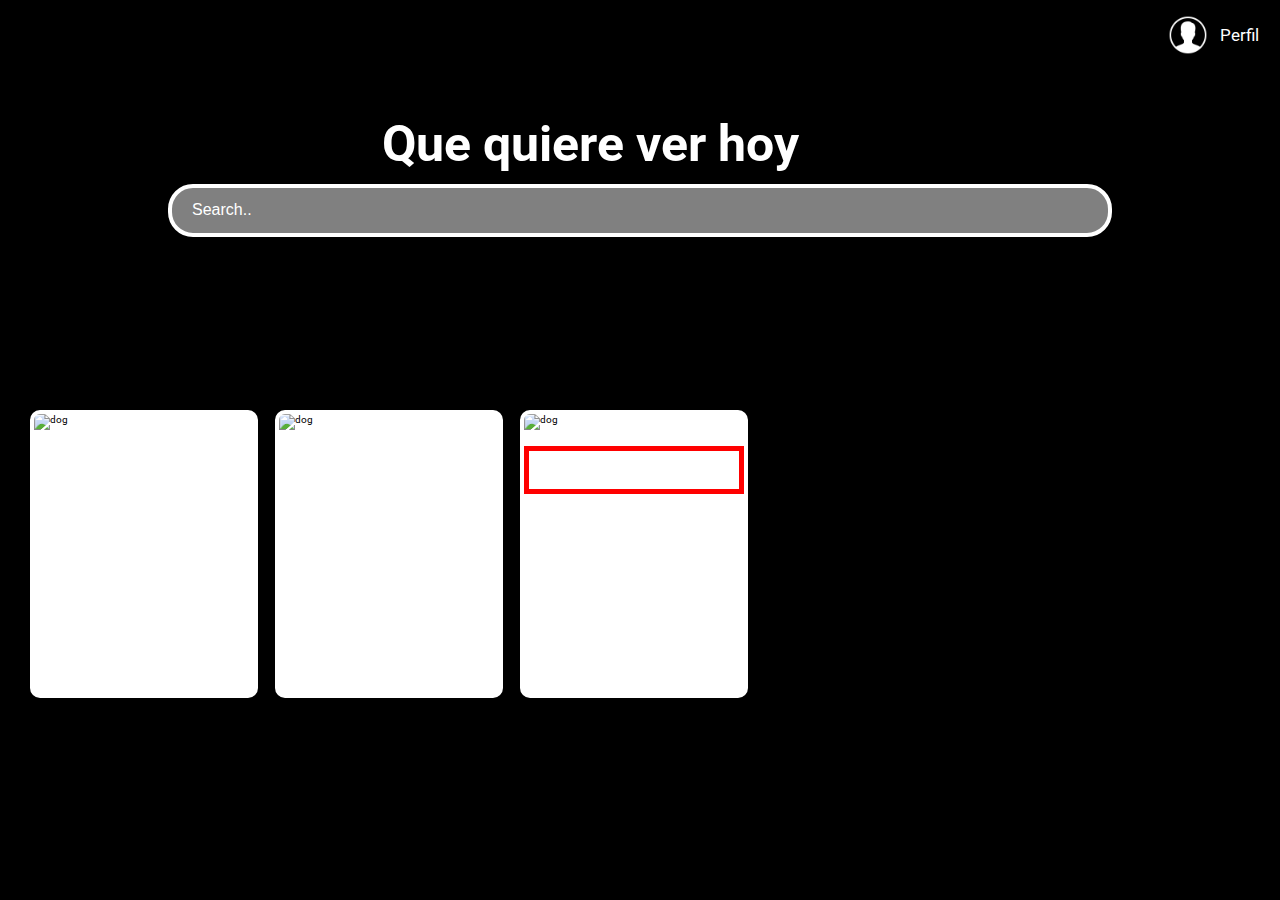
==== header.html @ 086f69c9 "registro ready" ====
<!DOCTYPE html>
<html>
<head>
    <meta charset='utf-8'>
    <meta http-equiv='X-UA-Compatible' content='IE=edge'>
    <title>Page Title</title>
    <meta name='viewport' content='width=device-width, initial-scale=1'>
    <link rel='stylesheet' type='text/css' media='screen' href='main.css'>
    <script src='main.js'></script>
    <link rel="preconnect" href="https://fonts.gstatic.com">
    <link href="https://fonts.googleapis.com/css2?family=Roboto&display=swap" rel="stylesheet"> 
    <style>
        *
        {
            margin:0;
            padding:0;
            
        }
        html{
            font-size: 62.5%;
        }
        body
        {
            background-color: black;
            font-family: 'Roboto', sans-serif;
        }
        header {
            width: 100%;
            background-color: 9266F7;
            height: 7rem;
            font-size:1.3rem;
    width: 100%;
  
    display:flex;
    justify-content: space-between;
    align-items: center;
            
        }
        header img {
            width: 6rem;
            padding:1.2rem;
            
        }
        .header__perfil{
          margin: 0;
          margin-right: 8px;
         display: flex;
         align-items: center;
         cursor: pointer;  
         font-size: 2rem;
        }
        .header__perfil p
        {
            color: white;
            font-size: 1.7rem;
        }
        .header__perfil img{
            width: 4rem;
            height: 4rem;
        }
        .header__menu
        {
            
            text-align: right;
            display: flex;
            justify-content: space-between;
            margin-right: 1%;
        }
        .header__menu--ul li
        {
            margin: 1rem 0;
            
        }
        .header__menu--ul li a
        {
            text-decoration: none;
           
            color: white;
        }
        .header__menu ul
        {
            display: none;
            list-style: none;
            padding:0px;
            position: absolute;
            width: 100px;
            text-align: right;
            margin: 5rem 0px 0px 0rem;
            font-size: 1.6rem;
        }
        .header__menu:hover ul, ul:hover {
         display: block;
        }
        .header__menu--ul li a:hover
        {
            text-decoration: underline;
            color: white;
        }
    </style>
</head>
<body>
    <header>

        <img src="https://cdn.worldvectorlogo.com/logos/world-of-warcraft.svg" alt="">
   <div class="header__menu">
    
    
    
    <div class="header__perfil">
        <img src="/user-icon.png" alt="">
        <p>Perfil</p>

    </div>

        <ul class="header__menu--ul">
        <li><a href="/">Cuenta</a></li>
        <li><a href="/">Cerrar Sesión</a></li>
        </ul>
   </div>
    </header>
    <section class="main">
        <h2 class="main__title"> Que quiere ver hoy</h2>
        <input type="text" placeholder="Search.."  class="main-search">
        
    </section>
    <section class="carousel">
        <div class="carousel-main">
        
        <div class="carousel-item">
            <img src="https://images.pexels.com/photos/5706422/pexels-photo-5706422.jpeg?cs=srgb&dl=pexels-karolina-grabowska-5706422.jpg&fm=jpg" alt="dog" class="carousel-item_img" >
            <div class="carousel-item__details">
            </div>
            <div></div>
        </div>
        <div class="carousel-item"> <img src="https://images.pexels.com/photos/1693362/pexels-photo-1693362.jpeg?cs=srgb&dl=pexels-doug-brown-1693362.jpg&fm=jpg" alt="dog" class="carousel-item_img" >
            <div class="carousel-item__details">

            </div>
        <div>

            </div>
        </div>
            
            <div class="carousel-item">  
                <img src="https://images.pexels.com/photos/3206153/pexels-photo-3206153.jpeg?auto=compress&cs=tinysrgb&dpr=2&h=750&w=1260" alt="dog" class="carousel-item_img" >
                <div class="carousel-item__details">
                   <img src="https://raw.githubusercontent.com/teffcode/Platzi-Frontend-Dev/master/assets/play-icon.png" alt="more">
                   <img src="https://raw.githubusercontent.com/teffcode/Platzi-Frontend-Dev/master/assets/plus-icon.png" alt="play"> 
                </div>
                <div class="textos">
                    <p class="carousel-item__p">parrafo</p>
                    <p class="carousel-item__p">loremsito dsad</p>
                </div></div>
      

        </div>
    </section>
</body>
</html>
---- main.css ----
.main{
  
    display:flex;
    justify-content:center;
    height: 20rem;
    align-items:center;
    flex-direction:column;
    margin-bottom: 11rem;

}
.main__title
{   
    color: white;
   
    width: 90%;
    height: 8rem;
    display: flex;
    text-align: center;
    align-items: center;
    justify-content: center;
    font-size: 5rem;
    margin-right: 10rem;
}
.main-search
{
    border: .4rem solid white;
    border-radius: 2.5rem;
    width: 70%;
    height: 4.5rem;
    display: flex;
  
    padding: 0 2rem;
    align-items:center;
    background-color: gray;
}
::placeholder
{
    color: white;
    font-size: 1.6rem;
}
.main-search:focus
{
    outline: none;

    -webkit-box-shadow: none;
    box-shadow: none;
}
.carousel{
    
  
    padding: 3rem;

    position: relative;

}
.carousel-main
{
   white-space: nowrap;
   display: flex;
    
}
.carousel-item
{
    background-color: white;
    width: 22rem;
    border-radius: 1rem;
    height: 28rem;
    border: .4rem solid white;
    display: inline-block;
    margin-right: 1.7rem;
    overflow: hidden;
    transition: 350ms all;
    transform-origin: center left;
}
.carousel-item:hover ~ .carousel-item {
    transform: translate3d(100px, 0, 0);
  }
  .carousel-main:hover .carousel-item {
    opacity: 0.2;
  }
  .carousel-main:hover .carousel-item:hover {
    transform: scale(1.5);
    opacity: 1;
  }
  .carousel-item_img
  {
      width: 23rem;
      height: 28.2rem;
  }

  .carousel-item__details
  {
    
      position: relative;
      bottom: 9rem;
      left: 1rem;
      cursor: pointer;
  }
  .carousel-item__details img 
  {
    width: 4rem;
  }
  .textos
  {
      position: relative;
      border: 5px solid red;
      display: flex;
      flex-direction: column;
  }
  .carousel-item__p
  {
      font-size: 1.6rem;
      color: white;
       padding: 0.5 1rem;
      position: relative;
      bottom: 9rem;
  }
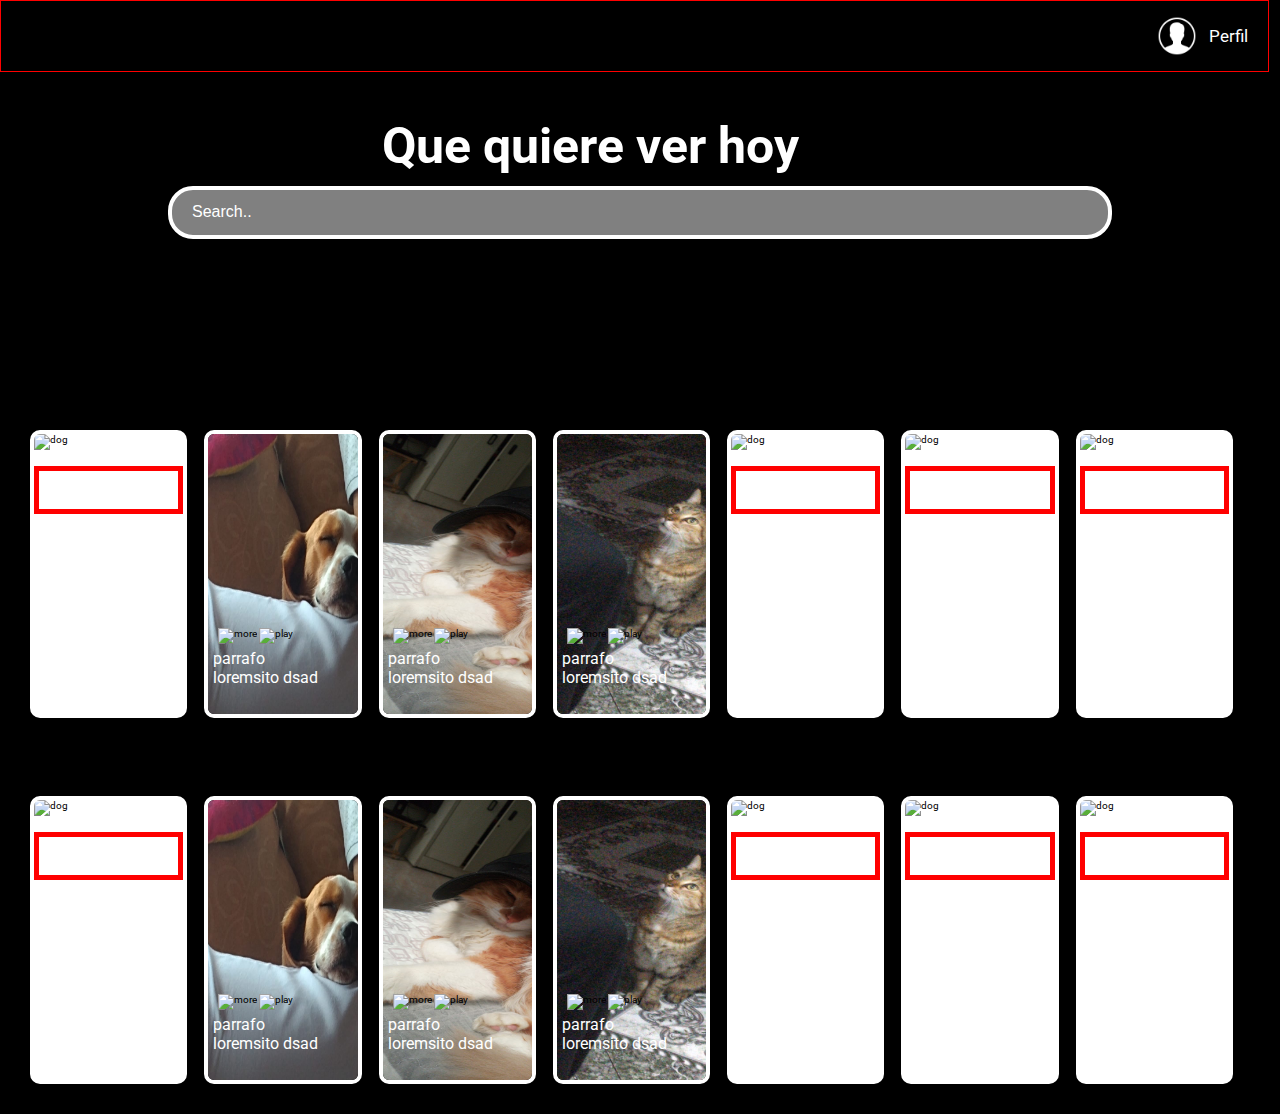
==== commit 63555fc3: "deberia de hacer mas cambios" ====
--- a/header.html
+++ b/header.html
@@ -25,16 +25,16 @@
             font-family: 'Roboto', sans-serif;
         }
         header {
-            width: 100%;
+            width: 99%;
             background-color: 9266F7;
             height: 7rem;
             font-size:1.3rem;
-    width: 100%;
-  
-    display:flex;
-    justify-content: space-between;
-    align-items: center;
-            
+            
+            display:flex;
+            justify-content: space-between;
+            align-items: center;
+            background-color: black;
+            border: 1px solid red;
         }
         header img {
             width: 6rem;
@@ -123,24 +123,63 @@
         <input type="text" placeholder="Search.."  class="main-search">
         
     </section>
+    <section class="lista-h2">
+        <h2>Mi lista</h2>
+    </section>
     <section class="carousel">
-        <div class="carousel-main">
+    <div class="carousel-main">
         
         <div class="carousel-item">
             <img src="https://images.pexels.com/photos/5706422/pexels-photo-5706422.jpeg?cs=srgb&dl=pexels-karolina-grabowska-5706422.jpg&fm=jpg" alt="dog" class="carousel-item_img" >
             <div class="carousel-item__details">
-            </div>
-            <div></div>
+                <img src="https://raw.githubusercontent.com/teffcode/Platzi-Frontend-Dev/master/assets/play-icon.png" alt="more">
+                <img src="https://raw.githubusercontent.com/teffcode/Platzi-Frontend-Dev/master/assets/plus-icon.png" alt="play"> 
+               
+            </div>
+            <div class="textos">
+                <p class="carousel-item__p">parrafo</p>
+                <p class="carousel-item__p">loremsito dsad</p>
+            </div>
+          
+            
         </div>
-        <div class="carousel-item"> <img src="https://images.pexels.com/photos/1693362/pexels-photo-1693362.jpeg?cs=srgb&dl=pexels-doug-brown-1693362.jpg&fm=jpg" alt="dog" class="carousel-item_img" >
+        <div class="carousel-item"> 
+            <img src="WhatsApp Image 2020-11-21 at 7.33.56 PM.jpeg" alt="dog" class="carousel-item_img" >
             <div class="carousel-item__details">
-
+                <img src="https://raw.githubusercontent.com/teffcode/Platzi-Frontend-Dev/master/assets/play-icon.png" alt="more">
+                <img src="https://raw.githubusercontent.com/teffcode/Platzi-Frontend-Dev/master/assets/plus-icon.png" alt="play"> 
+            </div>
+            <div class="textos">
+                <p class="carousel-item__p">parrafo</p>
+                <p class="carousel-item__p">loremsito dsad</p>
             </div>
         <div>
 
             </div>
         </div>
             
+        <div class="carousel-item">  
+                <img src="WhatsApp Image 2020-11-21 at 7.33.59 PM.jpeg" alt="dog" class="carousel-item_img" >
+                <div class="carousel-item__details">
+                   <img src="https://raw.githubusercontent.com/teffcode/Platzi-Frontend-Dev/master/assets/play-icon.png" alt="more">
+                   <img src="https://raw.githubusercontent.com/teffcode/Platzi-Frontend-Dev/master/assets/plus-icon.png" alt="play"> 
+                </div>
+                <div class="textos">
+                    <p class="carousel-item__p">parrafo</p>
+                    <p class="carousel-item__p">loremsito dsad</p>
+                </div>
+        </div>
+        <div class="carousel-item">  
+            <img src="WhatsApp Image 2020-11-21 at 7.35.31 PM.jpeg" alt="dog" class="carousel-item_img" >
+            <div class="carousel-item__details">
+               <img src="https://raw.githubusercontent.com/teffcode/Platzi-Frontend-Dev/master/assets/play-icon.png" alt="more">
+               <img src="https://raw.githubusercontent.com/teffcode/Platzi-Frontend-Dev/master/assets/plus-icon.png" alt="play"> 
+            </div>
+            <div class="textos">
+                <p class="carousel-item__p">parrafo</p>
+                <p class="carousel-item__p">loremsito dsad</p>
+            </div>
+        </div>   
             <div class="carousel-item">  
                 <img src="https://images.pexels.com/photos/3206153/pexels-photo-3206153.jpeg?auto=compress&cs=tinysrgb&dpr=2&h=750&w=1260" alt="dog" class="carousel-item_img" >
                 <div class="carousel-item__details">
@@ -150,10 +189,129 @@
                 <div class="textos">
                     <p class="carousel-item__p">parrafo</p>
                     <p class="carousel-item__p">loremsito dsad</p>
-                </div></div>
+                </div>
+            </div>
+            <div class="carousel-item">  
+                <img src="https://images.pexels.com/photos/3206153/pexels-photo-3206153.jpeg?auto=compress&cs=tinysrgb&dpr=2&h=750&w=1260" alt="dog" class="carousel-item_img" >
+                <div class="carousel-item__details">
+                   <img src="https://raw.githubusercontent.com/teffcode/Platzi-Frontend-Dev/master/assets/play-icon.png" alt="more">
+                   <img src="https://raw.githubusercontent.com/teffcode/Platzi-Frontend-Dev/master/assets/plus-icon.png" alt="play"> 
+                </div>
+                <div class="textos">
+                    <p class="carousel-item__p">parrafo</p>
+                    <p class="carousel-item__p">loremsito dsad</p>
+                </div>
+            </div>
+            <div class="carousel-item">  
+                <img src="https://images.pexels.com/photos/3206153/pexels-photo-3206153.jpeg?auto=compress&cs=tinysrgb&dpr=2&h=750&w=1260" alt="dog" class="carousel-item_img" >
+                <div class="carousel-item__details">
+                   <img src="https://raw.githubusercontent.com/teffcode/Platzi-Frontend-Dev/master/assets/play-icon.png" alt="more">
+                   <img src="https://raw.githubusercontent.com/teffcode/Platzi-Frontend-Dev/master/assets/plus-icon.png" alt="play"> 
+                </div>
+                <div class="textos">
+                    <p class="carousel-item__p">parrafo</p>
+                    <p class="carousel-item__p">loremsito dsad</p>
+                </div>
+            </div>   
+    </div>      
       
 
-        </div>
+       
     </section>
+    <section class="lista-h2">
+        <h2>Mi lista</h2>
+    </section>
+    <section class="carousel">
+        <div class="carousel-main">
+            
+            <div class="carousel-item">
+                <img src="https://images.pexels.com/photos/5706422/pexels-photo-5706422.jpeg?cs=srgb&dl=pexels-karolina-grabowska-5706422.jpg&fm=jpg" alt="dog" class="carousel-item_img" >
+                <div class="carousel-item__details">
+                    <img src="https://raw.githubusercontent.com/teffcode/Platzi-Frontend-Dev/master/assets/play-icon.png" alt="more">
+                    <img src="https://raw.githubusercontent.com/teffcode/Platzi-Frontend-Dev/master/assets/plus-icon.png" alt="play"> 
+                   
+                </div>
+                <div class="textos">
+                    <p class="carousel-item__p">parrafo</p>
+                    <p class="carousel-item__p">loremsito dsad</p>
+                </div>
+              
+                
+            </div>
+            <div class="carousel-item"> 
+                <img src="WhatsApp Image 2020-11-21 at 7.33.56 PM.jpeg" alt="dog" class="carousel-item_img" >
+                <div class="carousel-item__details">
+                    <img src="https://raw.githubusercontent.com/teffcode/Platzi-Frontend-Dev/master/assets/play-icon.png" alt="more">
+                    <img src="https://raw.githubusercontent.com/teffcode/Platzi-Frontend-Dev/master/assets/plus-icon.png" alt="play"> 
+                </div>
+                <div class="textos">
+                    <p class="carousel-item__p">parrafo</p>
+                    <p class="carousel-item__p">loremsito dsad</p>
+                </div>
+            <div>
+    
+                </div>
+            </div>
+                
+            <div class="carousel-item">  
+                    <img src="WhatsApp Image 2020-11-21 at 7.33.59 PM.jpeg" alt="dog" class="carousel-item_img" >
+                    <div class="carousel-item__details">
+                       <img src="https://raw.githubusercontent.com/teffcode/Platzi-Frontend-Dev/master/assets/play-icon.png" alt="more">
+                       <img src="https://raw.githubusercontent.com/teffcode/Platzi-Frontend-Dev/master/assets/plus-icon.png" alt="play"> 
+                    </div>
+                    <div class="textos">
+                        <p class="carousel-item__p">parrafo</p>
+                        <p class="carousel-item__p">loremsito dsad</p>
+                    </div>
+            </div>
+            <div class="carousel-item">  
+                <img src="WhatsApp Image 2020-11-21 at 7.35.31 PM.jpeg" alt="dog" class="carousel-item_img" >
+                <div class="carousel-item__details">
+                   <img src="https://raw.githubusercontent.com/teffcode/Platzi-Frontend-Dev/master/assets/play-icon.png" alt="more">
+                   <img src="https://raw.githubusercontent.com/teffcode/Platzi-Frontend-Dev/master/assets/plus-icon.png" alt="play"> 
+                </div>
+                <div class="textos">
+                    <p class="carousel-item__p">parrafo</p>
+                    <p class="carousel-item__p">loremsito dsad</p>
+                </div>
+            </div>   
+                <div class="carousel-item">  
+                    <img src="https://images.pexels.com/photos/3206153/pexels-photo-3206153.jpeg?auto=compress&cs=tinysrgb&dpr=2&h=750&w=1260" alt="dog" class="carousel-item_img" >
+                    <div class="carousel-item__details">
+                       <img src="https://raw.githubusercontent.com/teffcode/Platzi-Frontend-Dev/master/assets/play-icon.png" alt="more">
+                       <img src="https://raw.githubusercontent.com/teffcode/Platzi-Frontend-Dev/master/assets/plus-icon.png" alt="play"> 
+                    </div>
+                    <div class="textos">
+                        <p class="carousel-item__p">parrafo</p>
+                        <p class="carousel-item__p">loremsito dsad</p>
+                    </div>
+                </div>
+                <div class="carousel-item">  
+                    <img src="https://images.pexels.com/photos/3206153/pexels-photo-3206153.jpeg?auto=compress&cs=tinysrgb&dpr=2&h=750&w=1260" alt="dog" class="carousel-item_img" >
+                    <div class="carousel-item__details">
+                       <img src="https://raw.githubusercontent.com/teffcode/Platzi-Frontend-Dev/master/assets/play-icon.png" alt="more">
+                       <img src="https://raw.githubusercontent.com/teffcode/Platzi-Frontend-Dev/master/assets/plus-icon.png" alt="play"> 
+                    </div>
+                    <div class="textos">
+                        <p class="carousel-item__p">parrafo</p>
+                        <p class="carousel-item__p">loremsito dsad</p>
+                    </div>
+                </div>
+                <div class="carousel-item">  
+                    <img src="https://images.pexels.com/photos/3206153/pexels-photo-3206153.jpeg?auto=compress&cs=tinysrgb&dpr=2&h=750&w=1260" alt="dog" class="carousel-item_img" >
+                    <div class="carousel-item__details">
+                       <img src="https://raw.githubusercontent.com/teffcode/Platzi-Frontend-Dev/master/assets/play-icon.png" alt="more">
+                       <img src="https://raw.githubusercontent.com/teffcode/Platzi-Frontend-Dev/master/assets/plus-icon.png" alt="play"> 
+                    </div>
+                    <div class="textos">
+                        <p class="carousel-item__p">parrafo</p>
+                        <p class="carousel-item__p">loremsito dsad</p>
+                    </div>
+                </div>   
+        </div>      
+          
+    
+           
+        </section>
 </body>
 </html>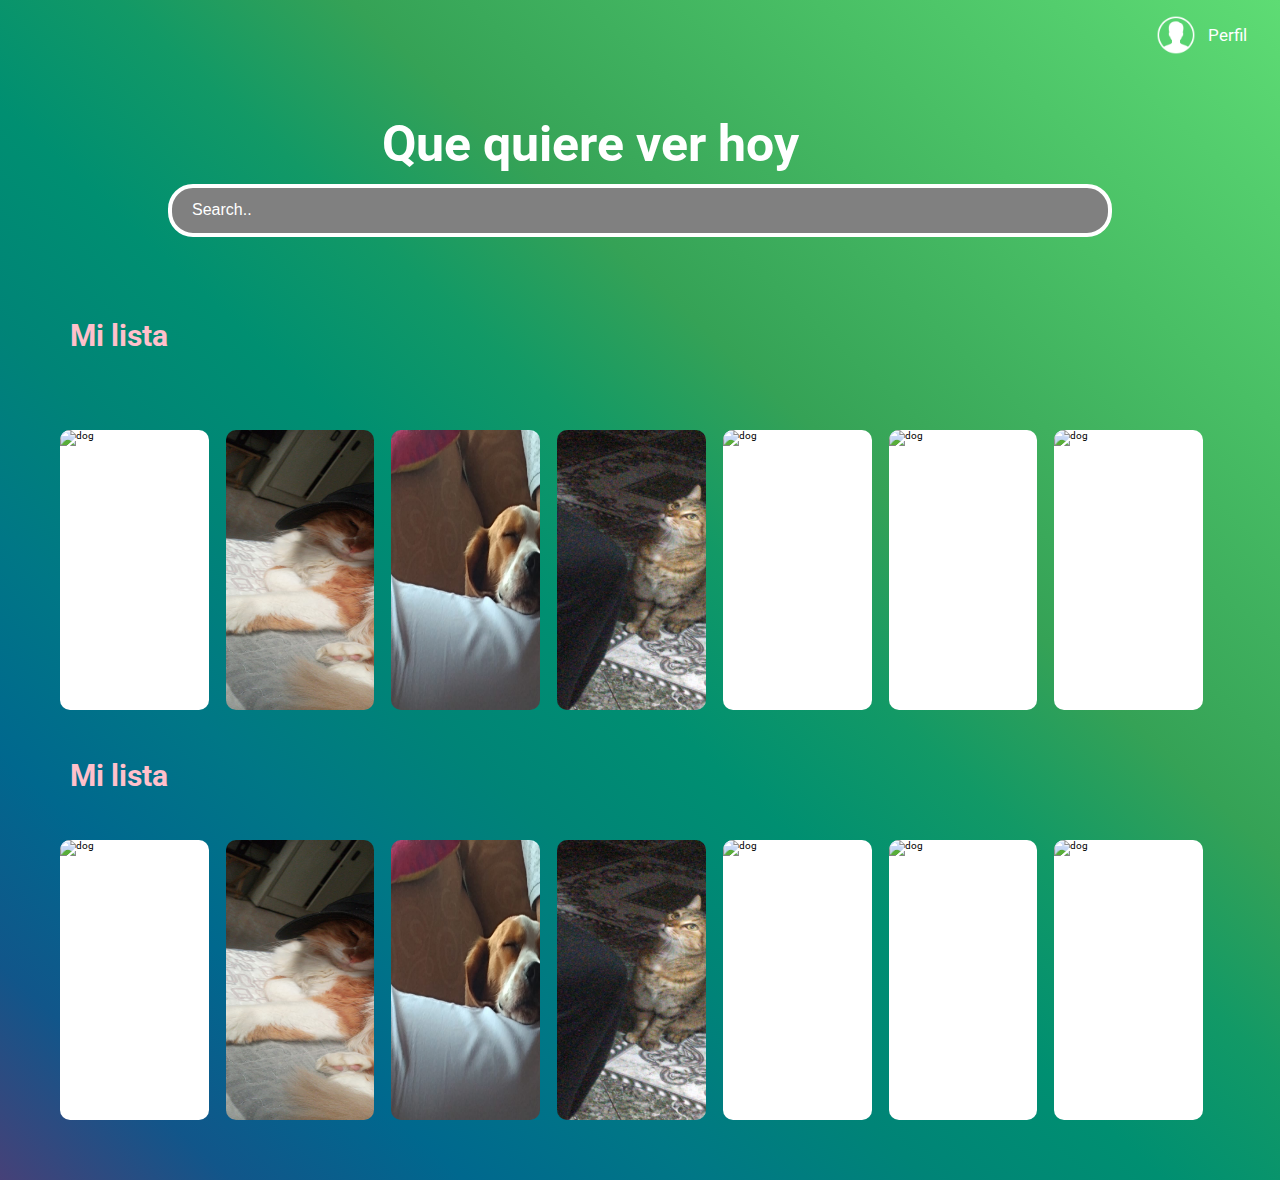
==== commit 68d80a04: "header 99%" ====
--- a/header.html
+++ b/header.html
@@ -21,7 +21,7 @@
         }
         body
         {
-            background-color: black;
+            background-image: linear-gradient(to left bottom, #5edc74, #53cd6d, #49bf65, #3fb05e, #35a256, #129966, #008f71, #008477, #007786, #00688e, #11568a, #464178);    
             font-family: 'Roboto', sans-serif;
         }
         header {
@@ -33,8 +33,8 @@
             display:flex;
             justify-content: space-between;
             align-items: center;
-            background-color: black;
-            border: 1px solid red;
+          
+           
         }
         header img {
             width: 6rem;
@@ -107,14 +107,14 @@
     
     
     <div class="header__perfil">
-        <img src="/user-icon.png" alt="">
+        <img src="/image/user-icon.png" alt="">
         <p>Perfil</p>
 
     </div>
 
         <ul class="header__menu--ul">
-        <li><a href="/">Cuenta</a></li>
-        <li><a href="/">Cerrar Sesión</a></li>
+        <li><a href="login.html">Cuenta</a></li>
+        <li><a href="login.html">Cerrar Sesión</a></li>
         </ul>
    </div>
     </header>
@@ -123,101 +123,102 @@
         <input type="text" placeholder="Search.."  class="main-search">
         
     </section>
-    <section class="lista-h2">
+    <section class="lista-h2-1">
         <h2>Mi lista</h2>
     </section>
     <section class="carousel">
-    <div class="carousel-main">
+        <section class="carousel">
+            <div class="carousel-main">
+                
+                <div class="carousel-item">
+                    <img src="https://images.pexels.com/photos/5706422/pexels-photo-5706422.jpeg?cs=srgb&dl=pexels-karolina-grabowska-5706422.jpg&fm=jpg" alt="dog" class="carousel-item_img" >
+                    <div class="carousel-item__details">
+                        <img src="https://raw.githubusercontent.com/teffcode/Platzi-Frontend-Dev/master/assets/play-icon.png" alt="more">
+                        <img src="https://raw.githubusercontent.com/teffcode/Platzi-Frontend-Dev/master/assets/plus-icon.png" alt="play"> 
+                       
+                    </div>
+                    <div class="textos">
+                        <p class="carousel-item__p">parrafo</p>
+                        <p class="carousel-item__p">loremsito dsad</p>
+                    </div>
+                  
+                    
+                </div>
+                <div class="carousel-item"> 
+                    <img src="/image/WhatsApp Image 2020-11-21 at 7.33.59 PM.jpeg" alt="dog" class="carousel-item_img" >
+                    <div class="carousel-item__details">
+                        <img src="https://raw.githubusercontent.com/teffcode/Platzi-Frontend-Dev/master/assets/play-icon.png" alt="more">
+                        <img src="https://raw.githubusercontent.com/teffcode/Platzi-Frontend-Dev/master/assets/plus-icon.png" alt="play"> 
+                    </div>
+                    <div class="textos">
+                        <p class="carousel-item__p">parrafo</p>
+                        <p class="carousel-item__p">loremsito dsad</p>
+                    </div>
+                <div>
         
-        <div class="carousel-item">
-            <img src="https://images.pexels.com/photos/5706422/pexels-photo-5706422.jpeg?cs=srgb&dl=pexels-karolina-grabowska-5706422.jpg&fm=jpg" alt="dog" class="carousel-item_img" >
-            <div class="carousel-item__details">
-                <img src="https://raw.githubusercontent.com/teffcode/Platzi-Frontend-Dev/master/assets/play-icon.png" alt="more">
-                <img src="https://raw.githubusercontent.com/teffcode/Platzi-Frontend-Dev/master/assets/plus-icon.png" alt="play"> 
+                    </div>
+                </div>
+                    
+                <div class="carousel-item">  
+                        <img src="/image/WhatsApp Image 2020-11-21 at 7.33.56 PM.jpeg" alt="dog" class="carousel-item_img" >
+                        <div class="carousel-item__details">
+                           <img src="https://raw.githubusercontent.com/teffcode/Platzi-Frontend-Dev/master/assets/play-icon.png" alt="more">
+                           <img src="https://raw.githubusercontent.com/teffcode/Platzi-Frontend-Dev/master/assets/plus-icon.png" alt="play"> 
+                        </div>
+                        <div class="textos">
+                            <p class="carousel-item__p">parrafo</p>
+                            <p class="carousel-item__p">loremsito dsad</p>
+                        </div>
+                </div>
+                <div class="carousel-item">  
+                    <img src="/image/WhatsApp Image 2020-11-21 at 7.35.31 PM.jpeg" alt="dog" class="carousel-item_img" >
+                    <div class="carousel-item__details">
+                       <img src="https://raw.githubusercontent.com/teffcode/Platzi-Frontend-Dev/master/assets/play-icon.png" alt="more">
+                       <img src="https://raw.githubusercontent.com/teffcode/Platzi-Frontend-Dev/master/assets/plus-icon.png" alt="play"> 
+                    </div>
+                    <div class="textos">
+                        <p class="carousel-item__p">parrafo</p>
+                        <p class="carousel-item__p">loremsito dsad</p>
+                    </div>
+                </div>   
+                    <div class="carousel-item">  
+                        <img src="https://images.pexels.com/photos/3206153/pexels-photo-3206153.jpeg?auto=compress&cs=tinysrgb&dpr=2&h=750&w=1260" alt="dog" class="carousel-item_img" >
+                        <div class="carousel-item__details">
+                           <img src="https://raw.githubusercontent.com/teffcode/Platzi-Frontend-Dev/master/assets/play-icon.png" alt="more">
+                           <img src="https://raw.githubusercontent.com/teffcode/Platzi-Frontend-Dev/master/assets/plus-icon.png" alt="play"> 
+                        </div>
+                        <div class="textos">
+                            <p class="carousel-item__p">parrafo</p>
+                            <p class="carousel-item__p">loremsito dsad</p>
+                        </div>
+                    </div>
+                    <div class="carousel-item">  
+                        <img src="https://images.pexels.com/photos/3206153/pexels-photo-3206153.jpeg?auto=compress&cs=tinysrgb&dpr=2&h=750&w=1260" alt="dog" class="carousel-item_img" >
+                        <div class="carousel-item__details">
+                           <img src="https://raw.githubusercontent.com/teffcode/Platzi-Frontend-Dev/master/assets/play-icon.png" alt="more">
+                           <img src="https://raw.githubusercontent.com/teffcode/Platzi-Frontend-Dev/master/assets/plus-icon.png" alt="play"> 
+                        </div>
+                        <div class="textos">
+                            <p class="carousel-item__p">parrafo</p>
+                            <p class="carousel-item__p">loremsito dsad</p>
+                        </div>
+                    </div>
+                    <div class="carousel-item">  
+                        <img src="https://images.pexels.com/photos/3206153/pexels-photo-3206153.jpeg?auto=compress&cs=tinysrgb&dpr=2&h=750&w=1260" alt="dog" class="carousel-item_img" >
+                        <div class="carousel-item__details">
+                           <img src="https://raw.githubusercontent.com/teffcode/Platzi-Frontend-Dev/master/assets/play-icon.png" alt="more">
+                           <img src="https://raw.githubusercontent.com/teffcode/Platzi-Frontend-Dev/master/assets/plus-icon.png" alt="play"> 
+                        </div>
+                        <div class="textos">
+                            <p class="carousel-item__p">parrafo</p>
+                            <p class="carousel-item__p">loremsito dsad</p>
+                        </div>
+                    </div>   
+            </div>      
+              
+        
                
-            </div>
-            <div class="textos">
-                <p class="carousel-item__p">parrafo</p>
-                <p class="carousel-item__p">loremsito dsad</p>
-            </div>
-          
-            
-        </div>
-        <div class="carousel-item"> 
-            <img src="WhatsApp Image 2020-11-21 at 7.33.56 PM.jpeg" alt="dog" class="carousel-item_img" >
-            <div class="carousel-item__details">
-                <img src="https://raw.githubusercontent.com/teffcode/Platzi-Frontend-Dev/master/assets/play-icon.png" alt="more">
-                <img src="https://raw.githubusercontent.com/teffcode/Platzi-Frontend-Dev/master/assets/plus-icon.png" alt="play"> 
-            </div>
-            <div class="textos">
-                <p class="carousel-item__p">parrafo</p>
-                <p class="carousel-item__p">loremsito dsad</p>
-            </div>
-        <div>
-
-            </div>
-        </div>
-            
-        <div class="carousel-item">  
-                <img src="WhatsApp Image 2020-11-21 at 7.33.59 PM.jpeg" alt="dog" class="carousel-item_img" >
-                <div class="carousel-item__details">
-                   <img src="https://raw.githubusercontent.com/teffcode/Platzi-Frontend-Dev/master/assets/play-icon.png" alt="more">
-                   <img src="https://raw.githubusercontent.com/teffcode/Platzi-Frontend-Dev/master/assets/plus-icon.png" alt="play"> 
-                </div>
-                <div class="textos">
-                    <p class="carousel-item__p">parrafo</p>
-                    <p class="carousel-item__p">loremsito dsad</p>
-                </div>
-        </div>
-        <div class="carousel-item">  
-            <img src="WhatsApp Image 2020-11-21 at 7.35.31 PM.jpeg" alt="dog" class="carousel-item_img" >
-            <div class="carousel-item__details">
-               <img src="https://raw.githubusercontent.com/teffcode/Platzi-Frontend-Dev/master/assets/play-icon.png" alt="more">
-               <img src="https://raw.githubusercontent.com/teffcode/Platzi-Frontend-Dev/master/assets/plus-icon.png" alt="play"> 
-            </div>
-            <div class="textos">
-                <p class="carousel-item__p">parrafo</p>
-                <p class="carousel-item__p">loremsito dsad</p>
-            </div>
-        </div>   
-            <div class="carousel-item">  
-                <img src="https://images.pexels.com/photos/3206153/pexels-photo-3206153.jpeg?auto=compress&cs=tinysrgb&dpr=2&h=750&w=1260" alt="dog" class="carousel-item_img" >
-                <div class="carousel-item__details">
-                   <img src="https://raw.githubusercontent.com/teffcode/Platzi-Frontend-Dev/master/assets/play-icon.png" alt="more">
-                   <img src="https://raw.githubusercontent.com/teffcode/Platzi-Frontend-Dev/master/assets/plus-icon.png" alt="play"> 
-                </div>
-                <div class="textos">
-                    <p class="carousel-item__p">parrafo</p>
-                    <p class="carousel-item__p">loremsito dsad</p>
-                </div>
-            </div>
-            <div class="carousel-item">  
-                <img src="https://images.pexels.com/photos/3206153/pexels-photo-3206153.jpeg?auto=compress&cs=tinysrgb&dpr=2&h=750&w=1260" alt="dog" class="carousel-item_img" >
-                <div class="carousel-item__details">
-                   <img src="https://raw.githubusercontent.com/teffcode/Platzi-Frontend-Dev/master/assets/play-icon.png" alt="more">
-                   <img src="https://raw.githubusercontent.com/teffcode/Platzi-Frontend-Dev/master/assets/plus-icon.png" alt="play"> 
-                </div>
-                <div class="textos">
-                    <p class="carousel-item__p">parrafo</p>
-                    <p class="carousel-item__p">loremsito dsad</p>
-                </div>
-            </div>
-            <div class="carousel-item">  
-                <img src="https://images.pexels.com/photos/3206153/pexels-photo-3206153.jpeg?auto=compress&cs=tinysrgb&dpr=2&h=750&w=1260" alt="dog" class="carousel-item_img" >
-                <div class="carousel-item__details">
-                   <img src="https://raw.githubusercontent.com/teffcode/Platzi-Frontend-Dev/master/assets/play-icon.png" alt="more">
-                   <img src="https://raw.githubusercontent.com/teffcode/Platzi-Frontend-Dev/master/assets/plus-icon.png" alt="play"> 
-                </div>
-                <div class="textos">
-                    <p class="carousel-item__p">parrafo</p>
-                    <p class="carousel-item__p">loremsito dsad</p>
-                </div>
-            </div>   
-    </div>      
-      
-
-       
-    </section>
+            </section>
     <section class="lista-h2">
         <h2>Mi lista</h2>
     </section>
@@ -239,7 +240,7 @@
                 
             </div>
             <div class="carousel-item"> 
-                <img src="WhatsApp Image 2020-11-21 at 7.33.56 PM.jpeg" alt="dog" class="carousel-item_img" >
+                <img src="/image/WhatsApp Image 2020-11-21 at 7.33.59 PM.jpeg" alt="dog" class="carousel-item_img" >
                 <div class="carousel-item__details">
                     <img src="https://raw.githubusercontent.com/teffcode/Platzi-Frontend-Dev/master/assets/play-icon.png" alt="more">
                     <img src="https://raw.githubusercontent.com/teffcode/Platzi-Frontend-Dev/master/assets/plus-icon.png" alt="play"> 
@@ -254,7 +255,7 @@
             </div>
                 
             <div class="carousel-item">  
-                    <img src="WhatsApp Image 2020-11-21 at 7.33.59 PM.jpeg" alt="dog" class="carousel-item_img" >
+                    <img src="/image/WhatsApp Image 2020-11-21 at 7.33.56 PM.jpeg" alt="dog" class="carousel-item_img" >
                     <div class="carousel-item__details">
                        <img src="https://raw.githubusercontent.com/teffcode/Platzi-Frontend-Dev/master/assets/play-icon.png" alt="more">
                        <img src="https://raw.githubusercontent.com/teffcode/Platzi-Frontend-Dev/master/assets/plus-icon.png" alt="play"> 
@@ -265,7 +266,7 @@
                     </div>
             </div>
             <div class="carousel-item">  
-                <img src="WhatsApp Image 2020-11-21 at 7.35.31 PM.jpeg" alt="dog" class="carousel-item_img" >
+                <img src="/image/WhatsApp Image 2020-11-21 at 7.35.31 PM.jpeg" alt="dog" class="carousel-item_img" >
                 <div class="carousel-item__details">
                    <img src="https://raw.githubusercontent.com/teffcode/Platzi-Frontend-Dev/master/assets/play-icon.png" alt="more">
                    <img src="https://raw.githubusercontent.com/teffcode/Platzi-Frontend-Dev/master/assets/plus-icon.png" alt="play"> 
--- a/main.css
+++ b/main.css
@@ -1,118 +1,150 @@
+.main {
+  display: flex;
+  justify-content: center;
+  height: 20rem;
+  align-items: center;
+  flex-direction: column;
+  margin-bottom: 3rem;
+ 
+}
 
-.main{
-  
-    display:flex;
-    justify-content:center;
-    height: 20rem;
-    align-items:center;
-    flex-direction:column;
-    margin-bottom: 11rem;
+.main__title {
+  color: white;
+  width: 90%;
+  height: 8rem;
+  display: flex;
+  text-align: center;
+  align-items: center;
+  justify-content: center;
+  font-size: 5rem;
+  margin-right: 10rem;
+}
 
+.main-search {
+  border: 0.4rem solid white;
+  border-radius: 2.5rem;
+  width: 70%;
+  height: 4.5rem;
+  display: flex;
+  padding: 0 2rem;
+  align-items: center;
+  background-color: gray;
 }
-.main__title
-{   
-    color: white;
-   
-    width: 90%;
-    height: 8rem;
-    display: flex;
-    text-align: center;
-    align-items: center;
-    justify-content: center;
-    font-size: 5rem;
-    margin-right: 10rem;
+
+::placeholder {
+  color: white;
+  font-size: 1.6rem;
 }
-.main-search
+
+.main-search:focus {
+  outline: none;
+  -webkit-box-shadow: none;
+  box-shadow: none;
+}
+
+.carousel {
+  padding: 3rem;
+
+  position: relative;
+}
+
+.carousel-main {
+  white-space: nowrap;
+  display: flex;
+}
+
+.carousel-item {
+  background-color: white;
+  width: 22rem;
+  border-radius: 1rem;
+  height: 28rem;
+  display: inline-block;
+  margin-right: 1.7rem;
+  overflow: hidden;
+  transition: 350ms all;
+  transform-origin: center left;
+}
+
+.carousel-item:hover ~ .carousel-item {
+  transform: translate3d(100px, 0, 0);
+}
+
+.carousel-item:hover .carousel-item__details, .carousel-details:hover {
+  opacity: 1;
+}
+
+.carousel-item:hover .textos, .textos:hover {
+  opacity: 1;
+}
+
+.carousel-main:hover .carousel-item {
+  opacity: 0.2;
+}
+
+.carousel-main:hover .carousel-item:hover {
+  transform: scale(1.5);
+  opacity: 1;
+}
+
+.carousel-item_img {
+  width: 23rem;
+  height: 28.2rem;
+}
+
+.carousel-item__details {
+  position: relative;
+  bottom: 9rem;
+  left: 1rem;
+  cursor: pointer;
+  opacity: 0;
+}
+
+.carousel-item__details img {
+  width: 4rem;
+}
+
+.textos {
+  position: relative;
+ 
+  display: flex;
+  flex-direction: column;
+  opacity: 0;
+}
+
+.carousel-item__p {
+  font-size: 1.6rem;
+  color: green;
+  padding: 0.5 1rem;
+  position: relative;
+  bottom: 9rem;
+}
+
+.lista-h2 {
+
+  display: flex;
+  height: 7rem;
+  align-items: center;
+  margin-left: 2rem;
+}
+
+.lista-h2 h2 {
+  color: pink;
+  font-size: 3rem;
+  padding-left: 2rem;
+}
+.lista-h2-1{
+  display: flex;
+  height: 7rem;
+  align-items: center;
+  margin-left: 5rem;
+}
+.lista-h2-1 h2
 {
-    border: .4rem solid white;
-    border-radius: 2.5rem;
-    width: 70%;
-    height: 4.5rem;
-    display: flex;
-  
-    padding: 0 2rem;
-    align-items:center;
-    background-color: gray;
+  color: pink;
+  font-size: 3rem;
+  padding-left: 2rem;
 }
-::placeholder
-{
-    color: white;
-    font-size: 1.6rem;
-}
-.main-search:focus
-{
-    outline: none;
 
-    -webkit-box-shadow: none;
-    box-shadow: none;
-}
-.carousel{
-    
-  
-    padding: 3rem;
+/*# sourceMappingURL=main.scss.map */
 
-    position: relative;
-
-}
-.carousel-main
-{
-   white-space: nowrap;
-   display: flex;
-    
-}
-.carousel-item
-{
-    background-color: white;
-    width: 22rem;
-    border-radius: 1rem;
-    height: 28rem;
-    border: .4rem solid white;
-    display: inline-block;
-    margin-right: 1.7rem;
-    overflow: hidden;
-    transition: 350ms all;
-    transform-origin: center left;
-}
-.carousel-item:hover ~ .carousel-item {
-    transform: translate3d(100px, 0, 0);
-  }
-  .carousel-main:hover .carousel-item {
-    opacity: 0.2;
-  }
-  .carousel-main:hover .carousel-item:hover {
-    transform: scale(1.5);
-    opacity: 1;
-  }
-  .carousel-item_img
-  {
-      width: 23rem;
-      height: 28.2rem;
-  }
-
-  .carousel-item__details
-  {
-    
-      position: relative;
-      bottom: 9rem;
-      left: 1rem;
-      cursor: pointer;
-  }
-  .carousel-item__details img 
-  {
-    width: 4rem;
-  }
-  .textos
-  {
-      position: relative;
-      border: 5px solid red;
-      display: flex;
-      flex-direction: column;
-  }
-  .carousel-item__p
-  {
-      font-size: 1.6rem;
-      color: white;
-       padding: 0.5 1rem;
-      position: relative;
-      bottom: 9rem;
-  }+/*# sourceMappingURL=main.css.map */
